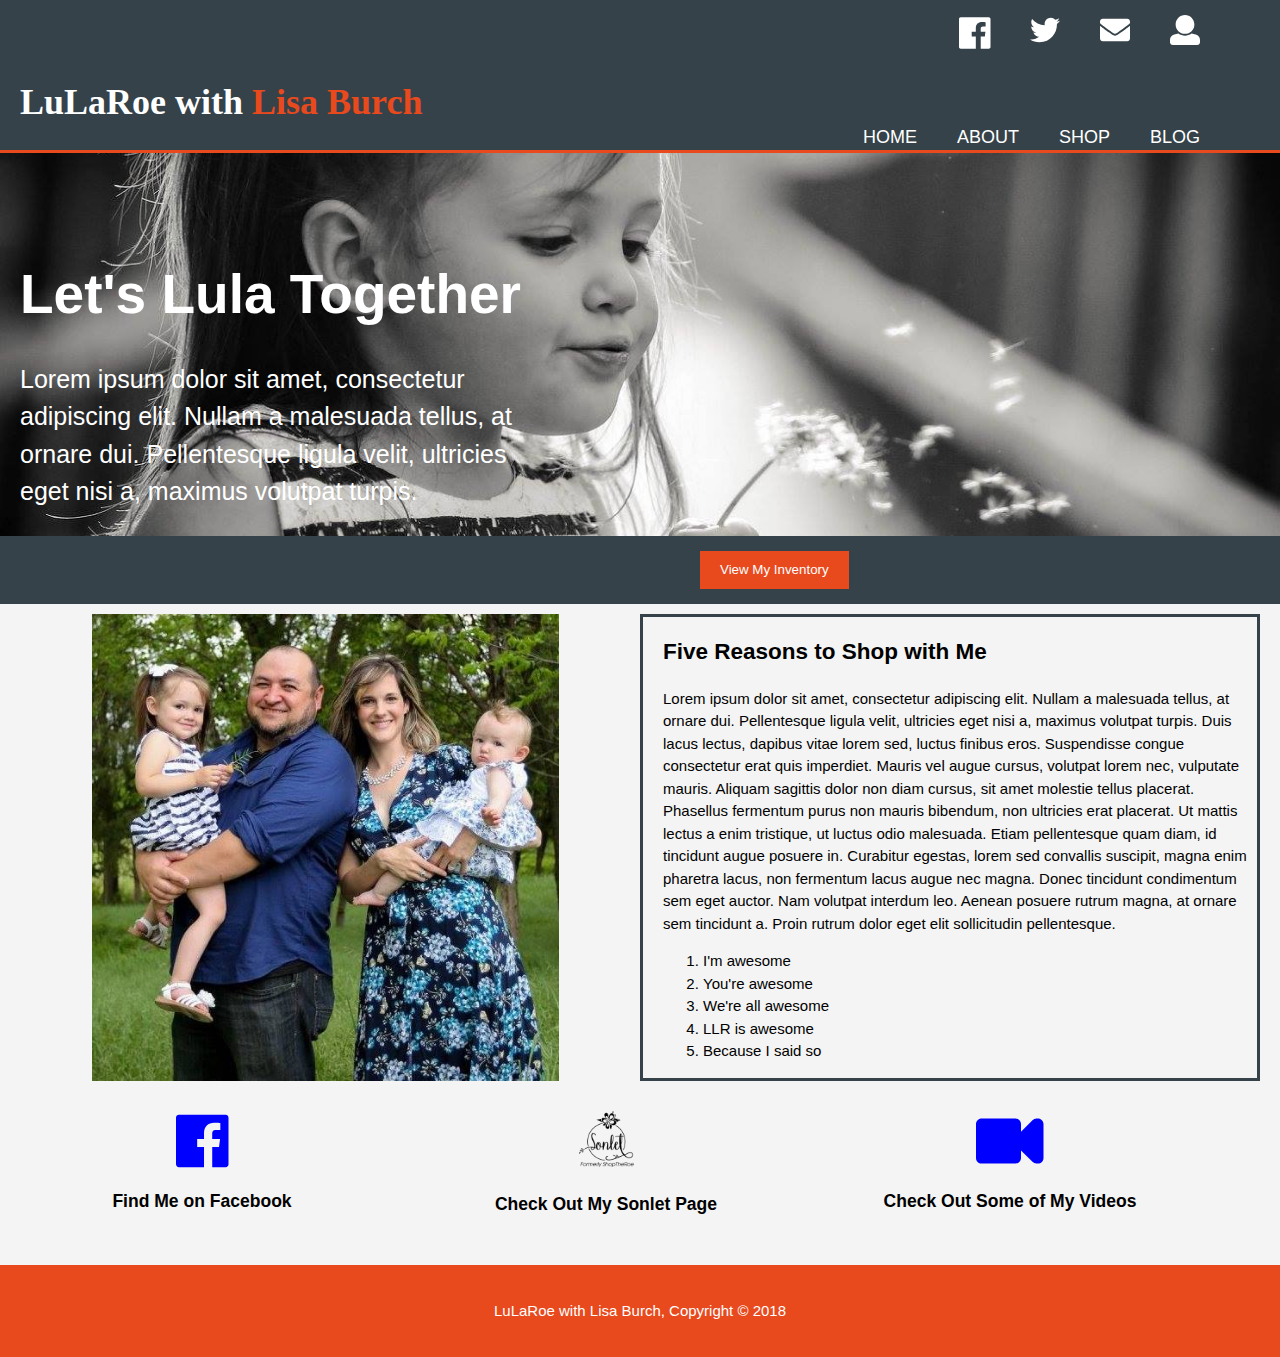
==== index.html @ e935d202 "initial release" ====
<!DOCTYPE html>

<html>
	<head>
		<meta charset="utf-8">
		<meta name="viewport" content="width=device-width">
		<link rel="stylesheet" href="style.css">
		<script defer src="fontawesome-all.js"> </script>
		<link rel="shortcut icon" href="lularoeshowcase.jpg">
		<link re="apple-touch-icon" href="lularoeshowcase.jpg">
		<title>Welcome | LuLaRoe with Lisa Burch</title>
	</head>
	<body>
		<div class="grid">
			<div class="header">
				<header>
					<div class="container">
						<div id="branding">
							<h1>LuLaRoe with <span id="llr-brand">Lisa Burch</span></h1>
						</div>	
					</div>
					<nav>
						<div class="container">
							<div id="nav-main">
								<ul>
									<li><a href="index.html">Home</a></li>
									<li><a href="about.html">About</a></li>
									<li><a href="shop.html">Shop</a></li>
									<li><a href="blog.html">Blog</a></li>
								</ul>
							</div>
						</div>
					</nav>
					<div class="famenu">
						<div id="nav-social">
							<ul id="social-icons">
								<li><a href="https://www.facebook.com/groups/355746911464074/" target="_blank"><i class="fab fa-facebook fa-2x"></i></a></li>
								<li><i class="fab fa-twitter fa-2x" aria-hidden="true"></i></li>
								<li><i class="fa fa-envelope fa-2x" aria-hidden="true"></i></li>
								<li><i class="fa fa-user fa-2x" aria-hidden="true"></i></li>
							</ul>
						</div>
					</div>
				</header>
			</div>
			<section class="showcase">
				<div class="container">
					<h1>Let's Lula Together</h1>
					<p>Lorem ipsum dolor sit amet, consectetur adipiscing elit. Nullam a malesuada tellus, at ornare dui. Pellentesque ligula velit, ultricies eget nisi a, maximus volutpat turpis.</p>
				</div>
				<div id="shop-container">
					<form action="https://sonlet.com/party/1018402928p/" target="_blank">
						<button type="view" class="button_1">View My Inventory</button>
					</form>
				</div>
			</section>
			<section class="content">
				<div class="container">
					<h2 id="article1">Five Reasons to Shop with Me</h2>
					<p id="article1">Lorem ipsum dolor sit amet, consectetur adipiscing elit. Nullam a malesuada tellus, at ornare dui. Pellentesque ligula velit, ultricies eget nisi a, maximus volutpat turpis. Duis lacus lectus, dapibus vitae lorem sed, luctus finibus eros. Suspendisse congue consectetur erat quis imperdiet. Mauris vel augue cursus, volutpat lorem nec, vulputate mauris. Aliquam sagittis dolor non diam cursus, sit amet molestie tellus placerat. Phasellus fermentum purus non mauris bibendum, non ultricies erat placerat. Ut mattis lectus a enim tristique, ut luctus odio malesuada. Etiam pellentesque quam diam, id tincidunt augue posuere in. Curabitur egestas, lorem sed convallis suscipit, magna enim pharetra lacus, non fermentum lacus augue nec magna. Donec tincidunt condimentum sem eget auctor. Nam volutpat interdum leo. Aenean posuere rutrum magna, at ornare sem tincidunt a. Proin rutrum dolor eget elit sollicitudin pellentesque.
					</p>
						<ol>
							<li>I'm awesome</li>
							<li>You're awesome</li>
							<li>We're all awesome</li>
							<li>LLR is awesome</li>
							<li>Because I said so</li>
						</ol>
				</div>
			</section>

			<section class="sidebar">
				
			</section>

			<section class="boxes">
				<div class="container">
					<div class="box">
						<a href="https://www.facebook.com/groups/355746911464074/" target="_blank"><i class="fab fa-facebook fa-4x" style="color:blue"></i></a>
						<h3>Find Me on Facebook<h3>
					</div>
					<div class="box">
						<a href="https://sonlet.com/party/1018402928p/" target="_blank"><img class="sonlet_logo" src="logo_sonlet.png"></a>
						<h3>Check Out My Sonlet Page<h3>
					</div>
					<div class="box">
						<i class="fas fa-video fa-4x" style="color:blue"></i>
						<h3>Check Out Some of My Videos</h3>
					</div>
				</div>
				
			</section>
			<section class="footer">
				<div class="container">
					<p>LuLaRoe with Lisa Burch, Copyright &copy; 2018</p>
				</div>
			</section>
		</div>

	</body>


	</html>
---- style.css ----
body{
	margin: 0;
	padding: 0;
	background-color: #f4f4f4;
	font:15px/1.5 Arial, Helvetica, sans-serif;

}

/*Globals*/
.container{
	width:100%;
	overflow: hidden;
}
.grid{
	display: grid;
	grid-template-columns: 1fr 1fr;
	grid-template-rows: auto auto auto auto auto;
	grid-template-areas:
	"header header"
	"showcase showcase"
	"sidebar content"
	"boxes boxes"
	"footer footer";
}

.header{
	grid-area: header;
}

.showcase{
	grid-area: showcase;
}

.content{
	grid-area: content;
}

.boxes{
	grid-area: boxes;
}

.footer{
	grid-area: footer;
}

/*Header*/
header{
	background:#35424a;
	color: #ffffff;
	padding-top: 75px;
	min-height: 75px;
	border-bottom: #e8491d 3px solid;
}

header a{
	color: #ffffff;
	text-decoration: none;
	text-transform: uppercase;
	font-size: 18px;
}

header ul{
	margin: 0
	padding: 0;
}

header li{
	float: left;
	display: inline;
	padding: 0 20px 0 20px;
}

header #branding{
	float: left;
}

header #branding h1{
	margin: 0;
	font-size: 36px;
	font-family: Georgia, "Times New Roman", Times, Serif;
	padding-left: 20px;
}

header #branding span{
	color: #e8491d;
}

header nav{
	float: right;
	margin-top: -20px;
	padding-right: 60px;
	font
}

header .highlight, header .current a{
	color: #e8491d;
	font-weight: bold;
	font-size: 30px;
}

header a:hover{
	color: #cccccc;
	font-weight: bold;
}

header #nav-social #social-icons{
	float: right;
	position: absolute;
	top: 0px;
	right: 0px;
	padding-right: 60px;
}

/*Showcase*/
.showcase{
	min-height: 400px;
	background: url('lularoeshowcase.jpg') no-repeat 0 -280px;
	background-size: cover;
	overflow: hidden;
	background-position: center center;
	text-align: left;
	color: #ffffff;
}

.showcase h1{
	margin-top: 100px;
	font-size: 55px;
	margin-bottom: 10px;
	margin-left: 20px;
}

.showcase p{
	font-size: 25px;
	text-align: left;
	width: 40%;
	padding-left: 20px;
}

/*Shop container*/
#shop-container{
	padding: 15px;
	background: #35424a;
	padding-left: 700px;
}

.button_1{
	height: 38px;
	background: #e8491d;
	border: 0;
	padding-left: 20px;
	padding-right: 20px;
	color: #ffffff;
}

/*Content*/
.content{
	margin-top: 10px;
	margin-right: 20px;
	padding-left: 20px;
	border-color: #35424a;
	border-style: solid;
}

/*Sidebar*/
.sidebar{
	margin-top: 10px;
	margin-left: 10px;
	background: url('family.jpg') no-repeat 0 0;
	background-size: contain;
	background-position: center top;
}

/*Boxes*/
.boxes{
	margin-top:20px;
}

.boxes .box{
	float: left;
	width: 30%;
	padding: 10px;
	text-align: center;
}

.boxes .box .sonlet_logo{
	width: 55px;
}

/*Footer*/
.footer{
	padding: 20px;
	margin-top: 20px;
	color: #ffffff;
	background-color: #e8491d;
	text-align: center;
}
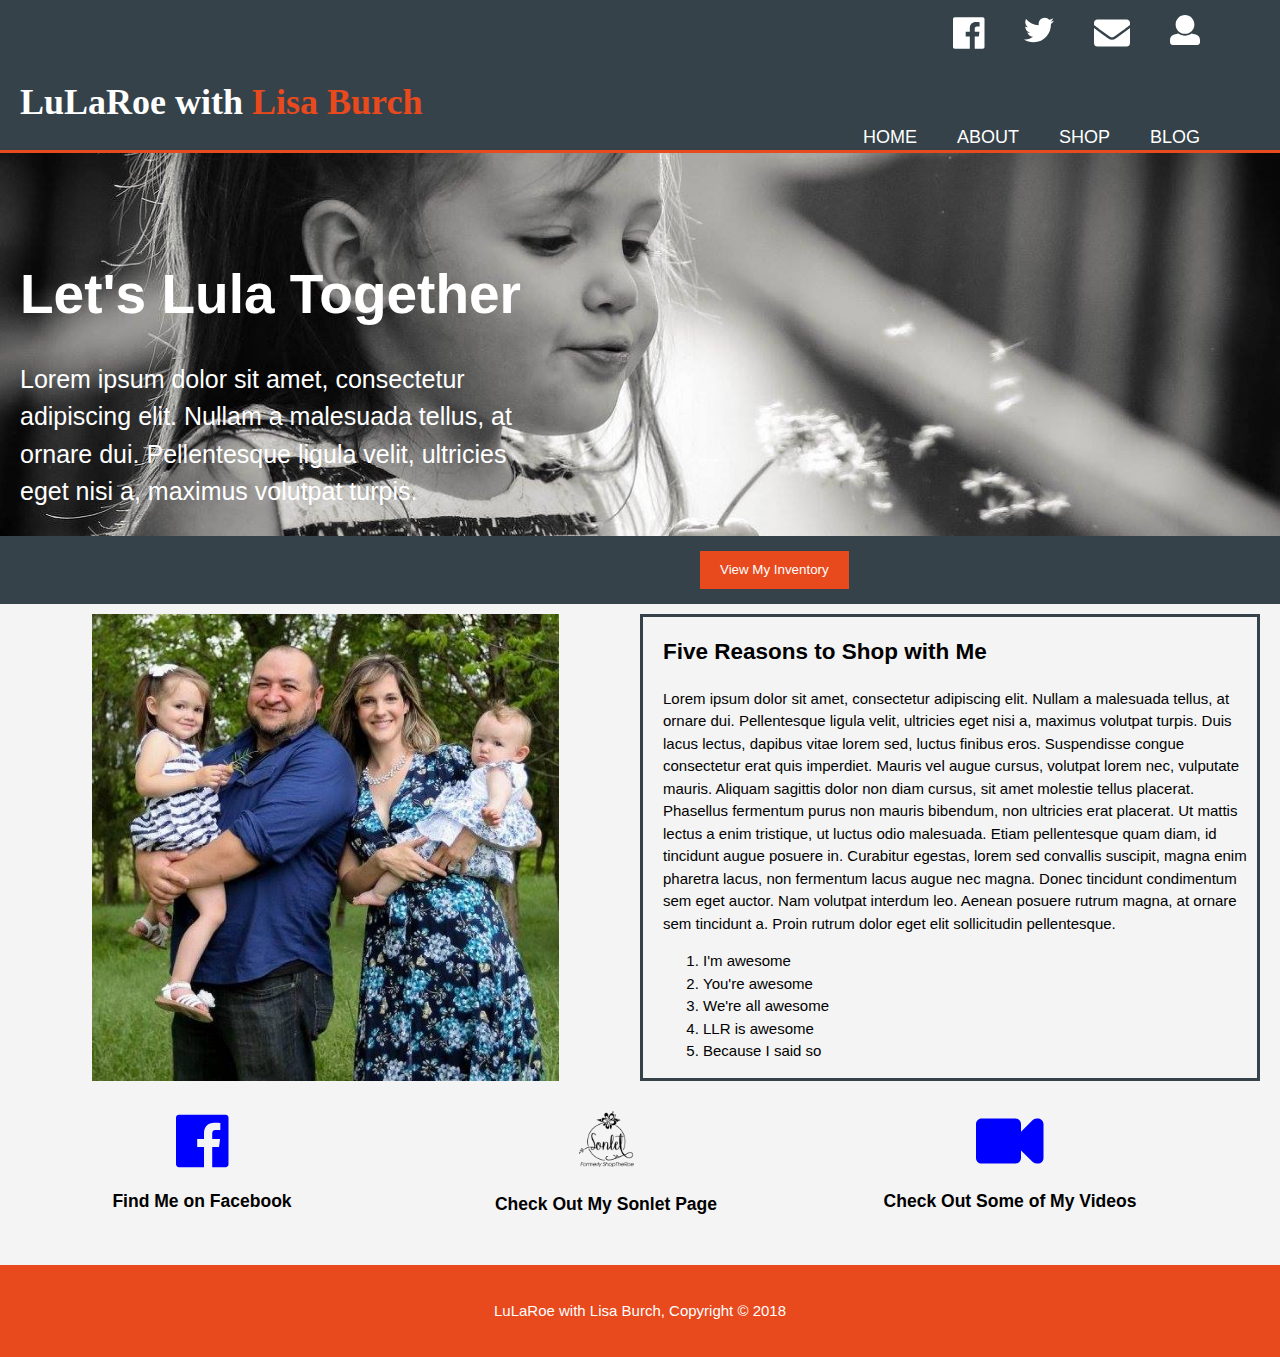
==== commit 77adeed2: "version2" ====
--- a/index.html
+++ b/index.html
@@ -36,7 +36,7 @@
 							<ul id="social-icons">
 								<li><a href="https://www.facebook.com/groups/355746911464074/" target="_blank"><i class="fab fa-facebook fa-2x"></i></a></li>
 								<li><i class="fab fa-twitter fa-2x" aria-hidden="true"></i></li>
-								<li><i class="fa fa-envelope fa-2x" aria-hidden="true"></i></li>
+								<li><a href="mailto:lvoigt8362@gmail.com"><i class="fa fa-envelope fa-2x" aria-hidden="true"></i></a></li>
 								<li><i class="fa fa-user fa-2x" aria-hidden="true"></i></li>
 							</ul>
 						</div>
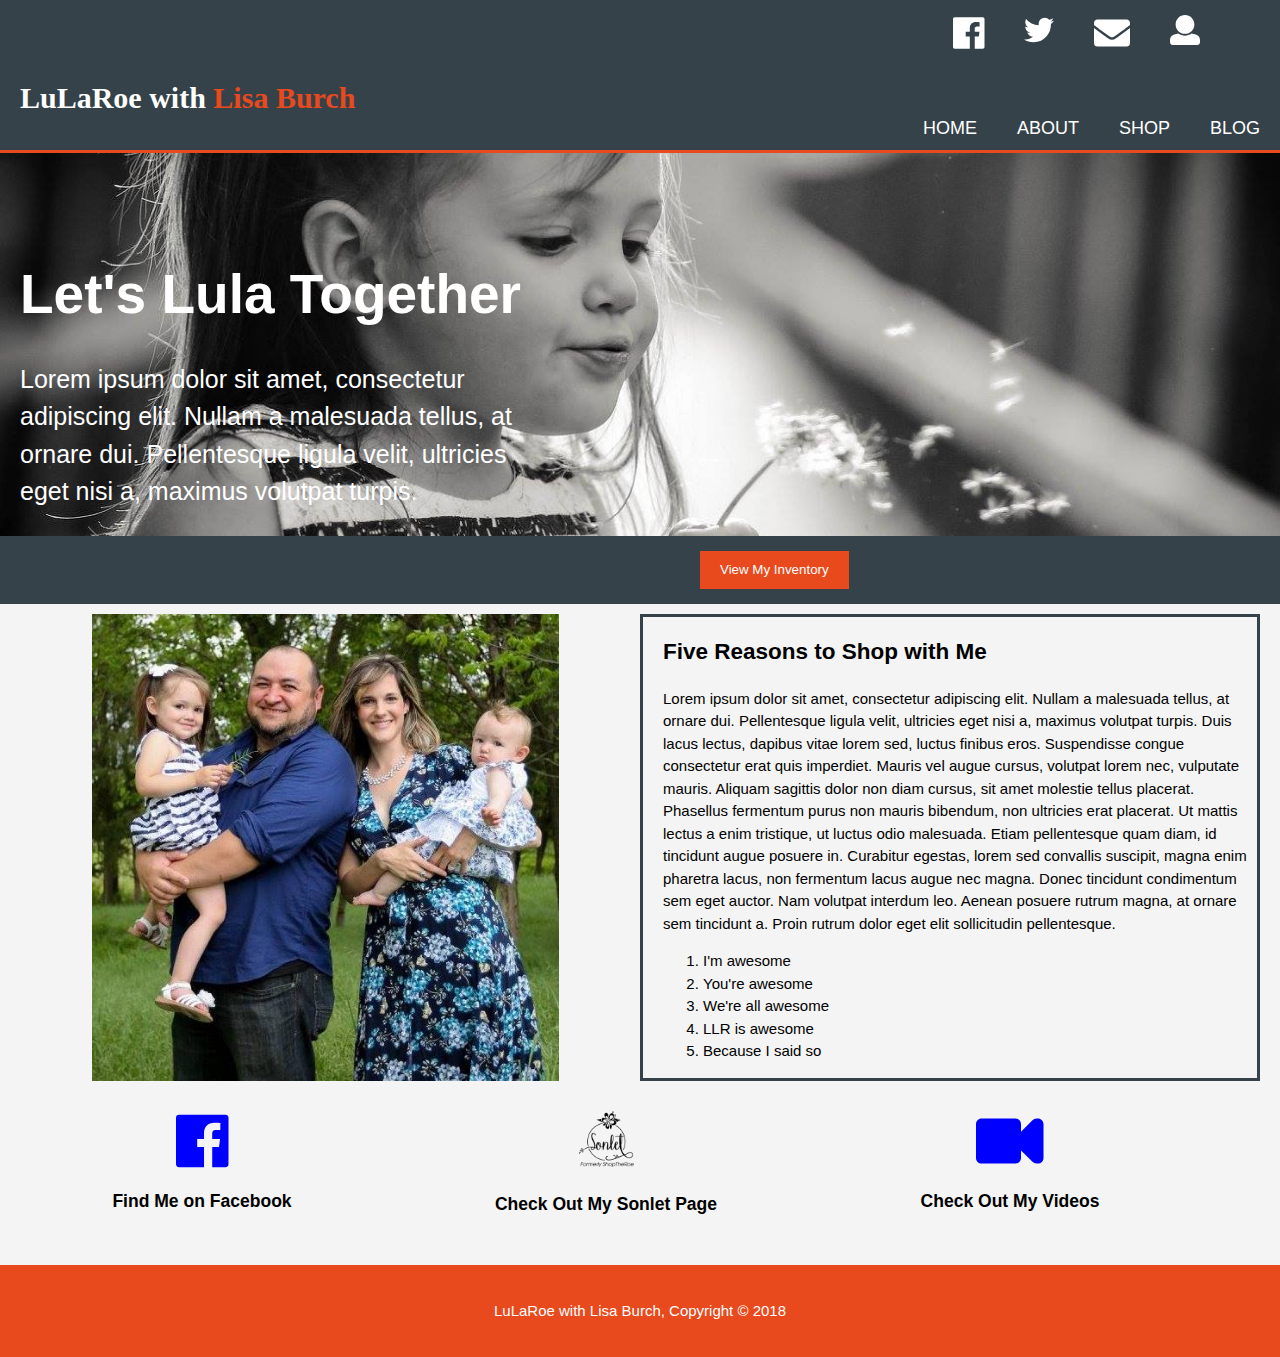
==== commit 9d23c777: "version 3" ====
--- a/index.html
+++ b/index.html
@@ -3,7 +3,7 @@
 <html>
 	<head>
 		<meta charset="utf-8">
-		<meta name="viewport" content="width=device-width">
+		<meta name="viewport" content="width=device-width, initial-scale=1">
 		<link rel="stylesheet" href="style.css">
 		<script defer src="fontawesome-all.js"> </script>
 		<link rel="shortcut icon" href="lularoeshowcase.jpg">
@@ -85,7 +85,7 @@
 					</div>
 					<div class="box">
 						<i class="fas fa-video fa-4x" style="color:blue"></i>
-						<h3>Check Out Some of My Videos</h3>
+						<h3>Check Out My Videos</h3>
 					</div>
 				</div>
 				
--- a/style.css
+++ b/style.css
@@ -76,7 +76,7 @@
 
 header #branding h1{
 	margin: 0;
-	font-size: 36px;
+	font-size: 30px;
 	font-family: Georgia, "Times New Roman", Times, Serif;
 	padding-left: 20px;
 }
@@ -88,8 +88,7 @@
 header nav{
 	float: right;
 	margin-top: -20px;
-	padding-right: 60px;
-	font
+	padding-right: 0px;
 }
 
 header .highlight, header .current a{
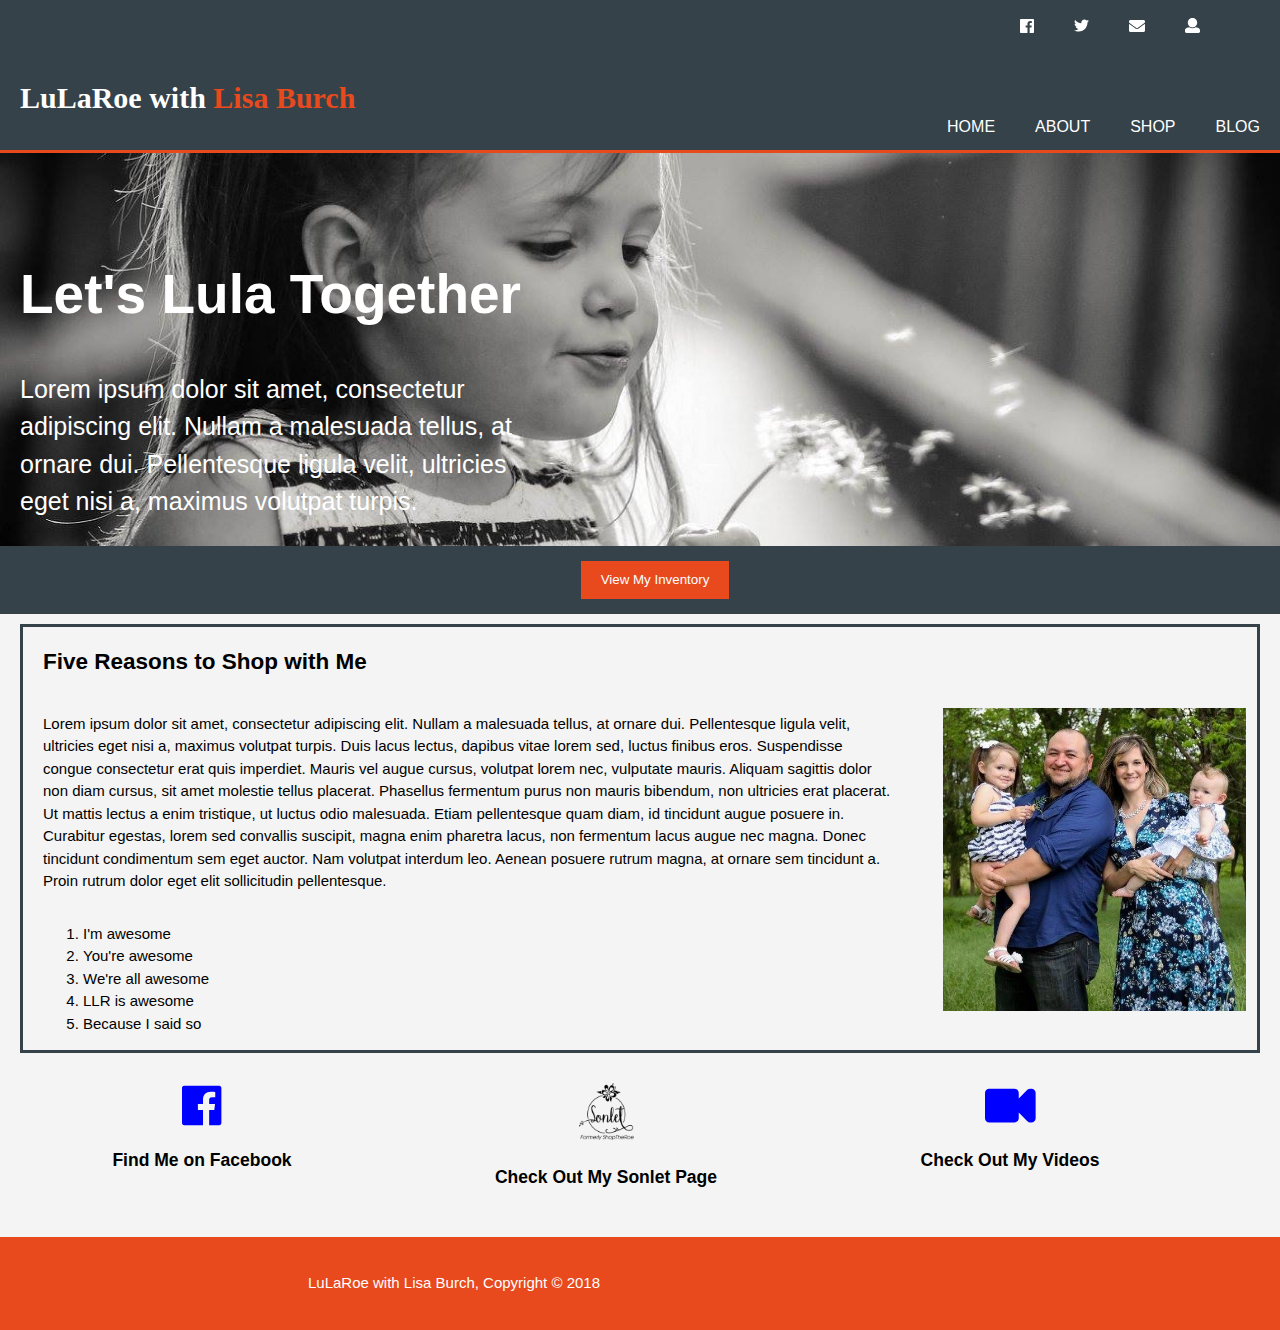
==== commit 5f37d14e: "version4" ====
--- a/index.html
+++ b/index.html
@@ -9,6 +9,7 @@
 		<link rel="shortcut icon" href="lularoeshowcase.jpg">
 		<link re="apple-touch-icon" href="lularoeshowcase.jpg">
 		<title>Welcome | LuLaRoe with Lisa Burch</title>
+		<meta author="jeremiah burch">
 	</head>
 	<body>
 		<div class="grid">
@@ -34,10 +35,10 @@
 					<div class="famenu">
 						<div id="nav-social">
 							<ul id="social-icons">
-								<li><a href="https://www.facebook.com/groups/355746911464074/" target="_blank"><i class="fab fa-facebook fa-2x"></i></a></li>
-								<li><i class="fab fa-twitter fa-2x" aria-hidden="true"></i></li>
-								<li><a href="mailto:lvoigt8362@gmail.com"><i class="fa fa-envelope fa-2x" aria-hidden="true"></i></a></li>
-								<li><i class="fa fa-user fa-2x" aria-hidden="true"></i></li>
+								<li><a href="https://www.facebook.com/groups/355746911464074/" target="_blank"><i class="fab fa-facebook fa-1x"></i></a></li>
+								<li><i class="fab fa-twitter fa-1x" aria-hidden="true"></i></li>
+								<li><a href="mailto:lvoigt8362@gmail.com"><i class="fa fa-envelope fa-1x" aria-hidden="true"></i></a></li>
+								<li><i class="fa fa-user fa-1x" aria-hidden="true"></i></li>
 							</ul>
 						</div>
 					</div>
@@ -59,24 +60,21 @@
 					<h2 id="article1">Five Reasons to Shop with Me</h2>
 					<p id="article1">Lorem ipsum dolor sit amet, consectetur adipiscing elit. Nullam a malesuada tellus, at ornare dui. Pellentesque ligula velit, ultricies eget nisi a, maximus volutpat turpis. Duis lacus lectus, dapibus vitae lorem sed, luctus finibus eros. Suspendisse congue consectetur erat quis imperdiet. Mauris vel augue cursus, volutpat lorem nec, vulputate mauris. Aliquam sagittis dolor non diam cursus, sit amet molestie tellus placerat. Phasellus fermentum purus non mauris bibendum, non ultricies erat placerat. Ut mattis lectus a enim tristique, ut luctus odio malesuada. Etiam pellentesque quam diam, id tincidunt augue posuere in. Curabitur egestas, lorem sed convallis suscipit, magna enim pharetra lacus, non fermentum lacus augue nec magna. Donec tincidunt condimentum sem eget auctor. Nam volutpat interdum leo. Aenean posuere rutrum magna, at ornare sem tincidunt a. Proin rutrum dolor eget elit sollicitudin pellentesque.
 					</p>
-						<ol>
+						<ol id="top5">
 							<li>I'm awesome</li>
 							<li>You're awesome</li>
 							<li>We're all awesome</li>
 							<li>LLR is awesome</li>
 							<li>Because I said so</li>
 						</ol>
+					<img src="family.jpg" id="family-pic">
 				</div>
-			</section>
-
-			<section class="sidebar">
-				
 			</section>
 
 			<section class="boxes">
 				<div class="container">
 					<div class="box">
-						<a href="https://www.facebook.com/groups/355746911464074/" target="_blank"><i class="fab fa-facebook fa-4x" style="color:blue"></i></a>
+						<a href="https://www.facebook.com/groups/355746911464074/" target="_blank"><i class="fab fa-facebook fa-3x" style="color:blue"></i></a>
 						<h3>Find Me on Facebook<h3>
 					</div>
 					<div class="box">
@@ -84,7 +82,7 @@
 						<h3>Check Out My Sonlet Page<h3>
 					</div>
 					<div class="box">
-						<i class="fas fa-video fa-4x" style="color:blue"></i>
+						<i class="fas fa-video fa-3x" style="color:blue"></i>
 						<h3>Check Out My Videos</h3>
 					</div>
 				</div>
--- a/style.css
+++ b/style.css
@@ -18,7 +18,7 @@
 	grid-template-areas:
 	"header header"
 	"showcase showcase"
-	"sidebar content"
+	"content content"
 	"boxes boxes"
 	"footer footer";
 }
@@ -56,7 +56,7 @@
 	color: #ffffff;
 	text-decoration: none;
 	text-transform: uppercase;
-	font-size: 18px;
+	font-size: 16px;
 }
 
 header ul{
@@ -71,7 +71,7 @@
 }
 
 header #branding{
-	float: left;
+	float: top left;
 }
 
 header #branding h1{
@@ -79,11 +79,15 @@
 	font-size: 30px;
 	font-family: Georgia, "Times New Roman", Times, Serif;
 	padding-left: 20px;
+	min-width: 75%;
+	float: left;
 }
 
 header #branding span{
 	color: #e8491d;
-}
+	float: bottom left;
+}
+
 
 header nav{
 	float: right;
@@ -139,7 +143,15 @@
 #shop-container{
 	padding: 15px;
 	background: #35424a;
-	padding-left: 700px;
+	position: relative;
+	text-align: center;
+	left: 0;
+	top: 50%%;
+	width: 100%;
+}
+
+form{
+
 }
 
 .button_1{
@@ -155,18 +167,28 @@
 .content{
 	margin-top: 10px;
 	margin-right: 20px;
+	margin-left: 20px;
 	padding-left: 20px;
 	border-color: #35424a;
 	border-style: solid;
 }
 
+#article1 h2, p, ol{
+	width: 70%;
+	float: left;
+}
+
+
+
 /*Sidebar*/
-.sidebar{
+#family-pic{
+	display: inline-block;
 	margin-top: 10px;
 	margin-left: 10px;
-	background: url('family.jpg') no-repeat 0 0;
-	background-size: contain;
-	background-position: center top;
+	margin-bottom: 20px;
+	width: 25%;
+	height: auto;
+	float: top right;
 }
 
 /*Boxes*/
